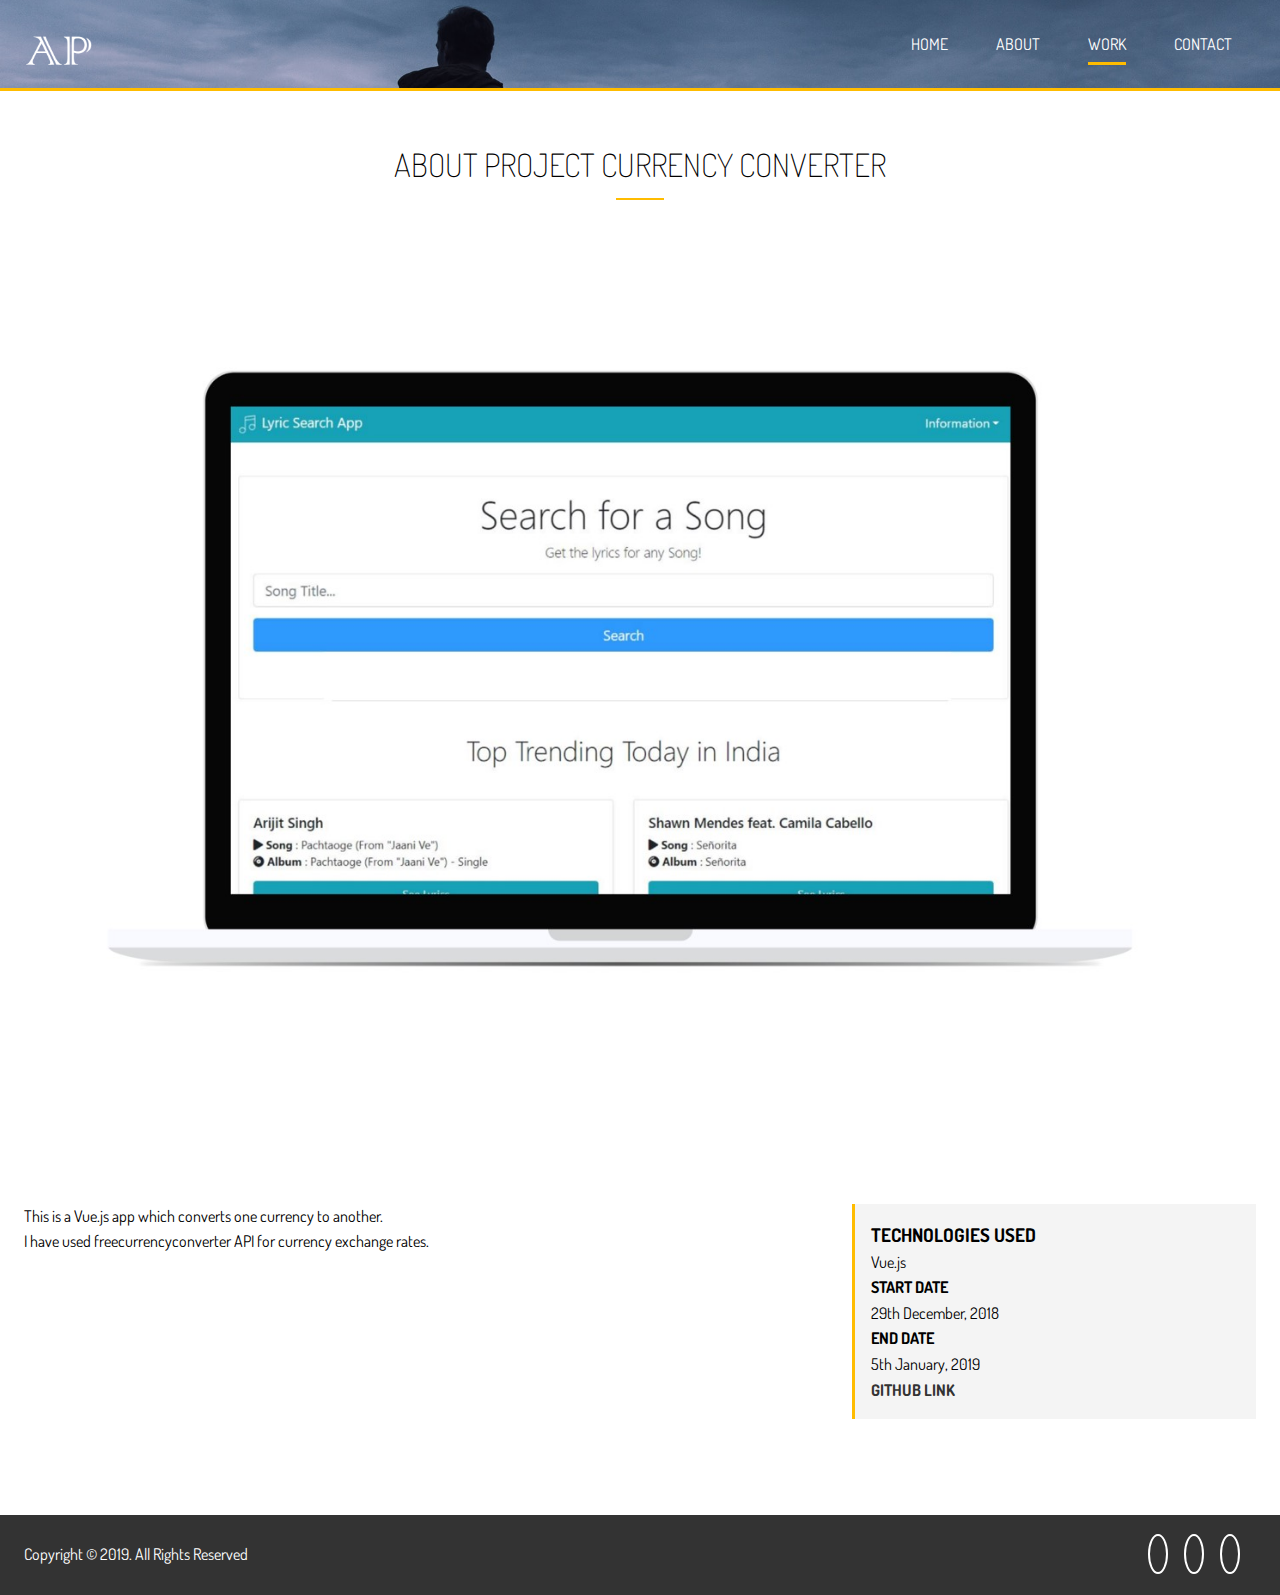
==== work/currency-converter.html @ 226e9f51 "first commit" ====
<!DOCTYPE html>
<html lang="en">
	<head>
		<meta charset="utf-8">
		<meta name="viewport" content="width=device-width, initial-scale=1.0"/>
		<link rel="stylesheet" type="text/css" href="../css/main.css">
	    <link
	      rel="stylesheet"
	      href="https://use.fontawesome.com/releases/v5.7.2/css/all.css"
	      integrity="sha384-fnmOCqbTlWIlj8LyTjo7mOUStjsKC4pOpQbqyi7RrhN7udi9RwhKkMHpvLbHG9Sr"
	      crossorigin="anonymous"
	    />
	    <link
	      href="https://fonts.googleapis.com/css?family=Dosis"
	      rel="stylesheet"
	    />
		<title>Projects | Currency Converter</title>
	</head>
	<body>
		<header id="header-inner">
			<div class="container">
				<nav id="main-nav">
					<img src="../img/logo.png" id="logo">
					<ul>
						<li><a href="../index.html">Home</a></li>
						<li><a href="../index.html#about-a">About</a></li>
						<li><a href="../index.html#work-a" class="current">Work</a></li>
						<li><a href="../index.html#contact-a">Contact</a></li>
					</ul>
				</nav>
			</div>
		</header>

		<!-- Section A:Info -->
		<section id="project-a" class="text-center py-3">
			<div class="container">
				<h2 class="project-title">About project Currency Converter</h2>
				<div class="bottom-line"></div>
				<div class="project-info">
					<img src="../img/work/lyricify.jpg" class="project-image">
				</div>
			</div>
		</section>

		<section id="project-b" class="text-center py-1">
			<div class="container">
				<div class="project-info">
					<div class="p-info">
						<p>This is a Vue.js app which converts one currency to another.
						</p>
						<p>
						I have used freecurrencyconverter API for currency exchange rates.			
						</p>
						<p>
					</div>
					<div class="metrics bg-light">
						</i><h3>Technologies Used</h3>
						<p>Vue.js</p>
						<h4>Start Date</h4>
						<p>29th December, 2018</p>
						<h4>End Date</h4>
						<p>5th January, 2019</p>
						<a href="https://github.com/geekanant/PowerBIinDubai" target="_blank"><h4>Github Link</h4></a>
						<p></p>
					</div>
				</div>
			</div>
		</section>

		<!-- Footer -->
	    <footer id="main-footer">
	      <div class="footer-content container">
	        <p>Copyright &copy; 2019. All Rights Reserved</p>
	        <div class="social">
	          <a href="https://github.com/geekanant" target="_blank"><i class="fab fa-github"></i></a>
			  <a href="https://www.linkedin.com/in/anantpatni1/" target="_blank"><i class="fab fa-linkedin"></i></a>
			  <a href="https://www.quora.com/profile/Anant-Patni-Geek-Anant" target="_blank"><i class="fab fa-quora"></i></a>
	        </div>
	      </div>
	    </footer>
	</body>
</html>
---- css/main.css ----
*{
	margin: 0;
	padding: 0;
  scroll-behavior: smooth;
}

body{
	font-family: 'Dosis', sans-serif;
	line-height: 1.6;
	background: #fff;
}

a{
	text-decoration: none;
	color: #333;
}

ul {
	list-style: none;
}

h2,h3,h4{
	text-transform: uppercase;
}

img{
	width: 100%;
}

#logo {
	width: 70px;
	height: 70px;
	color: #fff;
	text-transform: uppercase;
}

#header-home {
	background:url("../img/showcase.jpg") no-repeat center right/cover;
	height: 100vh;
	color: #fff;
}


.container {
	max-width: 1280px;
	padding:0 1.5rem;
	margin: auto;
	overflow: hidden;

}

#main-nav{
	display: flex;
	justify-content: space-between;
	padding-top: 1rem;

}

#main-nav ul{
	display: flex;
}

#main-nav li{
	padding: 1rem 1.5rem;	
}

#main-nav a{
	color: #fff;	
	text-transform: uppercase;
	border-bottom: 3px transparent solid;
	padding-bottom: 0.5rem;
	transition: border-color 0.5s;
}

#main-nav a:hover{
	border-color: #ccc;	
}

#main-nav a.current{
	border-color: #ffbc00;	
}

.header-content {
	text-align: center;
	padding-top: 20%;
}

.header-content h1{
	font-size: 4rem;
	line-height: 1.2;
}

.social-header{
    align-items: center;   
    padding: 2rem 2rem;
}


.social-header .fab {
    color: white;
    border-radius: 70%;
    margin-right: 1rem;
    text-align: center;
    padding: 0.5rem; 
}

.social-header .fab:hover {
    transition: all 0.5s;
    background: #ffbc00; 
}

.btn-light,.btn-dark {
	display: inline-block;
	padding:0.8rem 2rem;
	transition: all 0.5s;
	border: none;
	cursor: pointer;
	color: #333;
	background-color: #f4f4f4;
}

.btn-light:hover{
	background-color: #ffbc00;
}

.btn-dark {
  color: #f4f4f4;
  background-color: #333; 
}

.lead{
	font-size: 1.3rem;
	margin-bottom: 2rem;
}

.text-center {
	text-align: center;
}

.py-1{
	padding: 1rem 0;
}

.py-2{
	padding: 2rem 0;
}

.py-3{
	padding: 3rem 0;
}

.py-4{
	padding: 4rem 0;
}

.my-1{
	margin: 1rem 0;
}

.my-2{
	margin: 2rem 0;
}

.my-3{
	margin: 3rem 0;
}

.my-4{
	margin: 4rem 0;
}

#home-a .specials {
	margin-top: 3rem;
	display: grid;
	grid-gap: 1rem;
	grid-template-columns: repeat(4,1fr);
}
 
#home-a .specials .fas {
    color: #ffbc00;
    padding-bottom: 0.4rem; 
}


#home-b .stats{
	display: grid;
	grid-template-columns: repeat(4,1fr);
}

#home-b li{
	line-height: 2;
}

#home-b li{
	line-height: 2;
}

#home-b .stats-title{
	font-size: 1.5rem;
}


#home-b .stats-number{
	font-size: 2rem;
	font-weight: bold;
}

#home-b div{
	padding: 3rem 0;
}


#home-b .stats div:nth-child(odd){
	background:#f4f4f4;
}

#home-b .stats div:nth-child(even){
	background:#ccc;
}

.bottom-line{
	height: 2px;
	width: 3rem;
	background-color: #ffbc00;
	display: block;
	margin: 0 auto 1rem auto;

}

.section-title{
	font-size:2rem;
	display: block;
	padding-bottom: 0.5rem;
	text-align: center;
	font-weight: 100;
	text-transform: uppercase;
}

#home-c .process {
	text-align: center;
	display: grid;
	grid-gap: 1rem;
	grid-template-columns: repeat(4,1fr);
}

#home-c .process-step {
	position: absolute;
    top: 0;
    right: 0;
    font-size: 28px;
    background: #ffbc00;
    color: #fff;
    border-radius: 50%;
    height: 15px;
    width: 15px;
    line-height: 15px;
    padding: 1rem;
}

#home-c .process-icon {
    border-radius: 50%;
    background: #333;
    color: #fff;
    padding: 2rem;
    width: 70px;
    height: 70px;
    line-height: 70px;
    text-align: center;
    position: relative;
    transition: all 1s; 
}

#home-c .process-icon:hover {
    background: #ffbc00;
    width: 90px;
    height: 90px;
    line-height: 90px; 
}

#home-c .process-icon:hover .process-step {
    background: #333;
    color: #fff; 
}

#main-footer {
	background-color: ;
	color: #fff;
	height: 5rem;
}

#main-footer {
  background: #333;
  color: #fff;
  height: 5rem; 
}

#main-footer .footer-content {
    display: flex;
    justify-content: space-between;
    height: 5rem;
    align-items: center; 
}

#main-footer .footer-content .social .fab {
    color: white;
    margin-right: 1rem;
    border: 2px #fff solid;
    border-radius: 50%;
    height: 20px;
    width: 20px;
    line-height: 20px;
    text-align: center;
    padding: 0.5rem; 
}

#main-footer .footer-content .social .fab:hover {
    background: #ffbc00; 
}

/*ABOUT PAGE CSS */

#header-inner{
	background:url("../img/showcase.jpg") no-repeat 20% 30% /cover;
	height: 5.5rem;
	border-bottom: 3px solid #ffbc00;
}

.bg-main {
  background: #ffbc00;
  color: #fff; 
}

.bg-dark {
  background: #333;
  color: #fff; 
}

.bg-light {
  background: #f4f4f4;
  color: #000; 
}

.bg-medium {
  background: #ccc;
  color: #000; 
}

#about-a .about-info{
	display: grid;
	grid-template-areas: 
	'bioimage bio bio'
	'aw1 aw2 aw3';
	grid-gap: 1.2rem;
}

#about-a .bio-image{
	grid-area: bioimage;
}

#about-a .bio{
	grid-area: bio;
	border-left: 3px solid #ffbc00;
	padding: 1.4rem;
  text-align: left;
}

#about-b .progress {
  overflow: hidden;
  height: 20px;
  background: #ccc;
  border-radius: 5px;
  margin-bottom: 0.6rem; 
  margin-top: 1rem;
}

#about-b .progress div {
  height: 100%;
  color: #fff;
  text-align: center;
  background: #ffbc00; 
}


/*Work CSS*/

/*Earn in JIIT*/

.project-image{
  display: grid;
  grid-template-columns:1fr; 
}

.project-title{
  font-size:2rem;
  display: block;
  padding-bottom: 0.5rem;
  text-align: center;
  font-weight: 100;
  text-transform: uppercase;
}

#project-b .project-info{
  text-align: left;
  display: grid;
  padding-bottom: 5rem;
  grid-template-columns: 2fr 1fr;
  grid-template-areas: 
  'p-info metrics';
  grid-gap: 1.2rem;
}

#project-b .p-info{

  grid-area: p-info;
}

#project-b .metrics{
  border-left: 3px solid #ffbc00;
  padding: 1.4rem;
  text-align: left;
  padding: 1rem 1rem;
  grid-area: metrics;
}








.items{
	display: grid;
	grid-template-columns: repeat(3,1fr);
	box-shadow: 0 5px 10px 0 rgba(0,0,0,0.3);
}


.item {
  position: relative;
  background: #ffbc00;
  overflow: hidden; 
}

.item::after {
    content: '';
    position: absolute;
    display: block;
    background: inherit;
    opacity: 0.9;
    top: 0;
    left: 0;
    width: 100%;
    height: 100%;
    transform: scale(2) translateX(-75%) translateY(-75%) rotate(-28deg);
    transition: transform 3s cubic-bezier(0.2, 1, 0.3, 1); 
}

.item:hover:after {
    transform: scale(2) translateX(0) translateY(0) rotate(-28deg); 
}

.item:hover .item-image {
    transform: scale(1.2); 
}

.item:hover .item-text {
    opacity: 1;
    transform: translateY(0); 
}

.item-image {
    height: auto;
    transform: translateZ(0);
    display: block;
    transition: transform 750ms cubic-bezier(0.2, 1, 0.3, 1); 
}

.item-image:before {
    content: '';
    display: block;
    padding-top: 75%;
    overflow: hidden; 
}

.item-image img {
    position: absolute;
    top: 0;
    left: 0;
    width: 100%;
    height: auto;
    line-height: 0; 
}

.item-text {
    position: absolute;
    top: 0;
    left: 0;
    bottom: 0;
    right: 0;
    opacity: 0;
    text-align: center;
    z-index: 1;
    color: #fff;
    transform: translateY(-20%);
    transition: opacity 500ms cubic-bezier(0.2, 1, 0.3, 1), transform 500ms cubic-bezier(0.2, 1, 0.3, 1);
    transition-delay: 300ms; 
}

.item-text-wrap {
    position: absolute;
    width: 100%;
    top: 50%;
    transform: translateY(-50%); 
}

.item-text-title {
    font-size: 2rem;
    padding: 0 1rem;
    margin: 5px 0 0 0; 
}

.item-text-category {
    text-transform: uppercase;
    font-size: 1.2rem;
    opacity: 0.7;
    margin: 0; 
}

#contact-a .text-fields {
  display: grid;
  grid-template-areas: 'name email' 'subject phone' 'message message';
  grid-gap: 1.2rem;
  margin-bottom: 1.2rem; 
}

#contact-a .text-fields .name-input {
    grid-area: name; 
}

#contact-a .text-fields .subject-input {
    grid-area: subject; 
}

#contact-a .text-fields .email-input {
    grid-area: email; 
}

#contact-a .text-fields .phone-input {
    grid-area: phone; 
}

#contact-a .text-fields .message-input {
    grid-area: message;
    height: 100px; 
}

#contact-a .text-fields .text-input {
    padding: 0.5rem 1rem; 
}

#contact-a button[type='submit'] {
  width: 50%; 
}

#contact-b .contact-info {
  display: grid;
  grid-template-columns: repeat(3, 1fr);
  text-align: center; }

#contact-c h1 {
  text-align: center;
  font-size: 4rem; }


/*Media Queries for tabs*/

@media(max-width: 800px ){
  #header-home{
    height: 30rem;
  }
  #header-home .header-content{
    padding-top: 5rem;
  }
}

/*smartphones*/

@media(max-width: 500px ){
  /*HOME PAGE*/
  #main-nav{
    flex-direction: column;
    align-items: center;
  }

  #main-nav li{
    padding: 1rem;
  }

  #header-home {
    height: 100vh;
    border-bottom: 3px solid #ffbc00;
    background-position: 20% 30%; 
  }

  .header-content h1 {
    font-size: 2rem;
  }

  #header-home .btn-light{
      padding:0.5rem 1rem;

  }

  .social-header{
    align-items: center;   
    padding: 1rem 2rem;
  }


  .social-header .fab {
      height: 5px;
      width: 5px;
      border-radius: 70%;
      margin-right: 1rem;
      text-align: center;
      padding: 0.5rem; 
  }

  .social-header .fab:hover {
      transition: all 0.5s;
      background: #ffbc00; 
  }

  #header-inner{
    height: 10rem;
    border-bottom: 3px solid #ffbc00;
    background-position: 20% 30%; 
  }

  #home-a .specials,
  #home-b .stats,
  #home-c .process,
  #contact-b .contact-info,  
  .items {
    grid-template-columns: 1fr; 
  }

  #home-a .specials div {
    border-bottom: 1px #f4f4f4 solid;
    padding-bottom: 1rem; 
  }

  #home-a .specials div:last-child {
      border: none;
      padding-bottom: 0; 
  }

  #home-b .stats div {
    padding: 2rem 0 1rem 0; 
  }

  #main-footer {
    height: 7rem; 
  }

  #main-footer .footer-content {
      flex-direction: column;
      padding: 1rem;
      height: 5rem; 
  } 

  #about-a .about-info{
    grid-template-areas: 
    'bioimage'
    'bio'
    'aw1'
    'aw2'
    'aw3';
  }

  #project-b .project-info {
  grid-template-columns: 1fr;

    grid-template-areas: 
      'p-info'
      'metrics';
  }
  /*CONTACT PAGE*/
  #contact-a .text-fields {
    grid-template-areas: 'name' 'subject' 'email' 'phone' 'message'; 
  }

  #contact-b div {
    margin-bottom: 1rem;
    padding-bottom: 1rem;
    border-bottom: 1px #555 solid; 
  }

  #contact-b div:last-child {
      border: none;
      margin-bottom: 0;
      padding-bottom: 0; 
  }
  
  #contact-c h1 {
    font-size: 2rem; }

}

@media (max-height: 580px){
  #header-home .header-content{
    padding-top: 10rem;
  }
  
}

@media (max-height: 330px){
  #header-home .header-content h1{
    font-size: 2rem;
  }
  
}
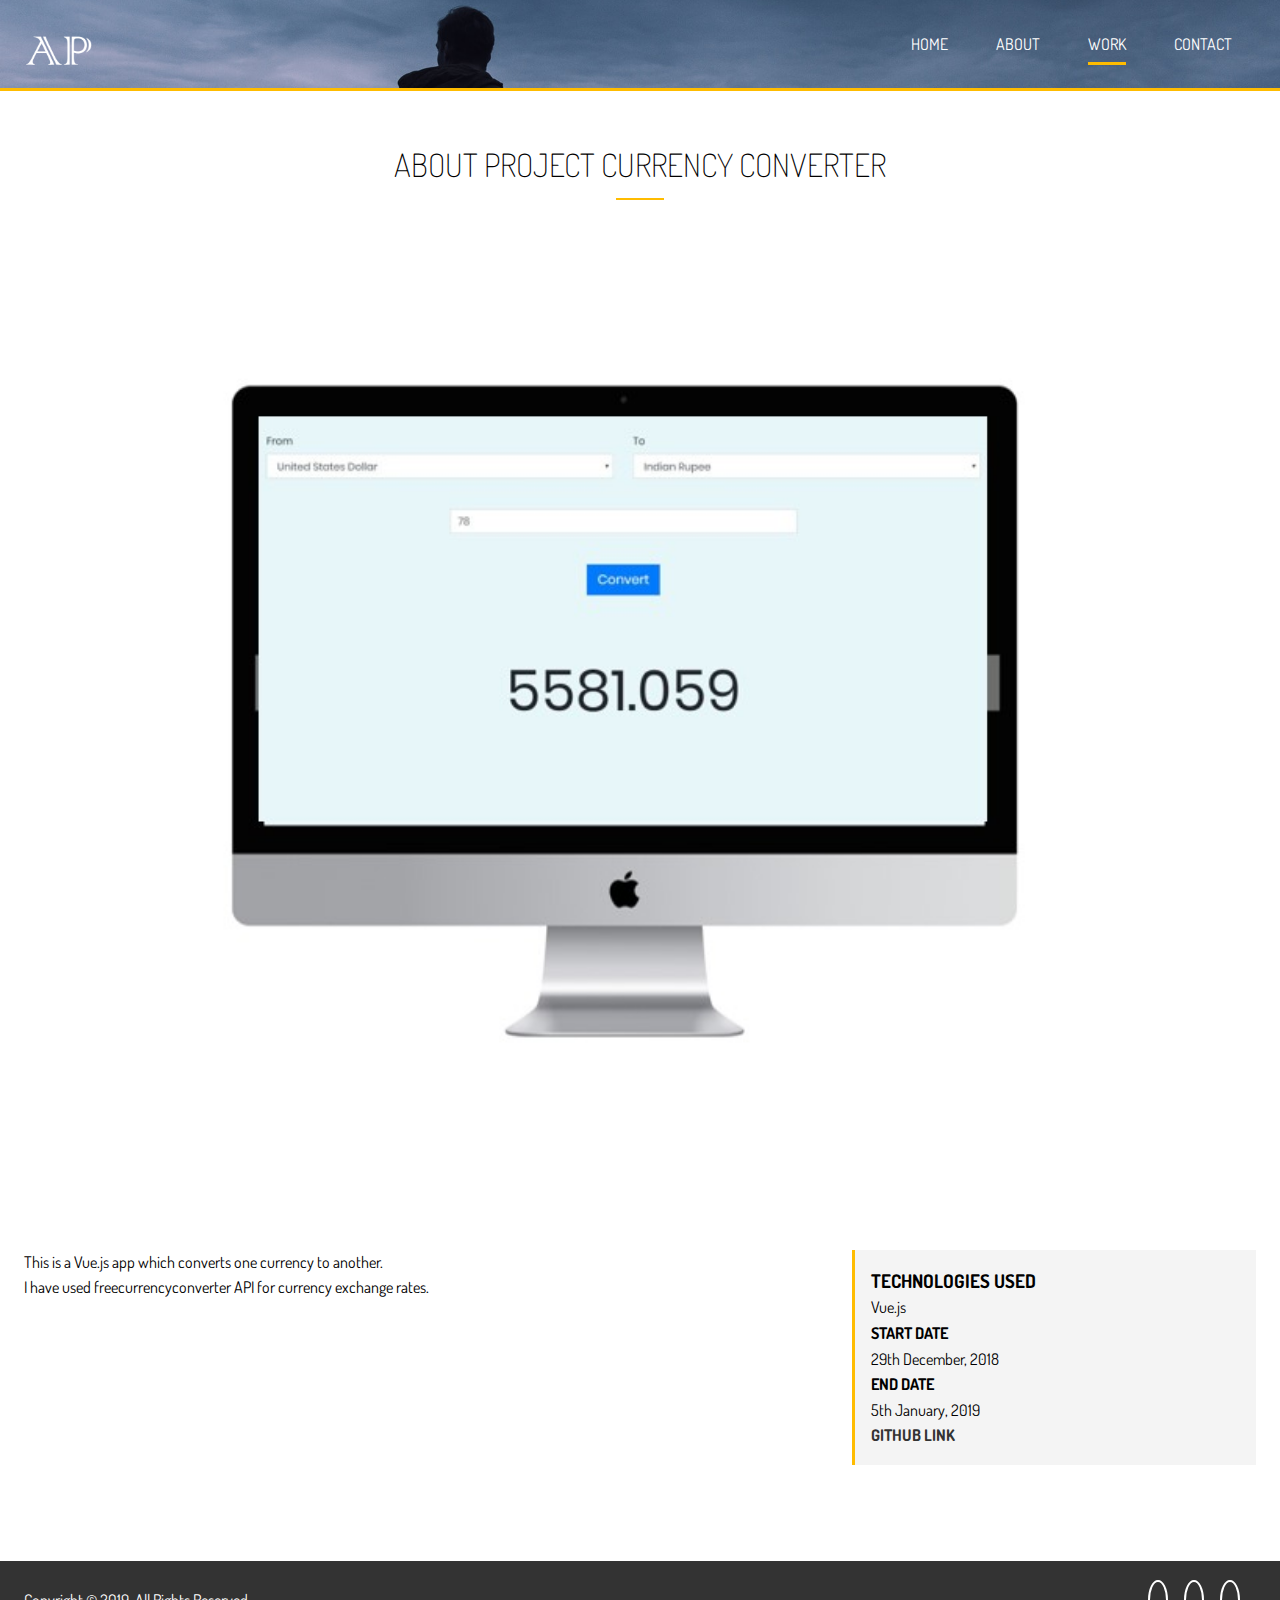
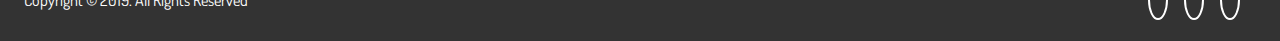
==== commit f670752f: "added link on logo" ====
--- a/work/currency-converter.html
+++ b/work/currency-converter.html
@@ -20,7 +20,7 @@
 		<header id="header-inner">
 			<div class="container">
 				<nav id="main-nav">
-					<img src="../img/logo.png" id="logo">
+					<a href="index.html"><img src="../img/logo.png" id="logo"></a>
 					<ul>
 						<li><a href="../index.html">Home</a></li>
 						<li><a href="../index.html#about-a">About</a></li>
@@ -37,7 +37,7 @@
 				<h2 class="project-title">About project Currency Converter</h2>
 				<div class="bottom-line"></div>
 				<div class="project-info">
-					<img src="../img/work/lyricify.jpg" class="project-image">
+					<img src="../img/work/currency.jpg" class="project-image">
 				</div>
 			</div>
 		</section>
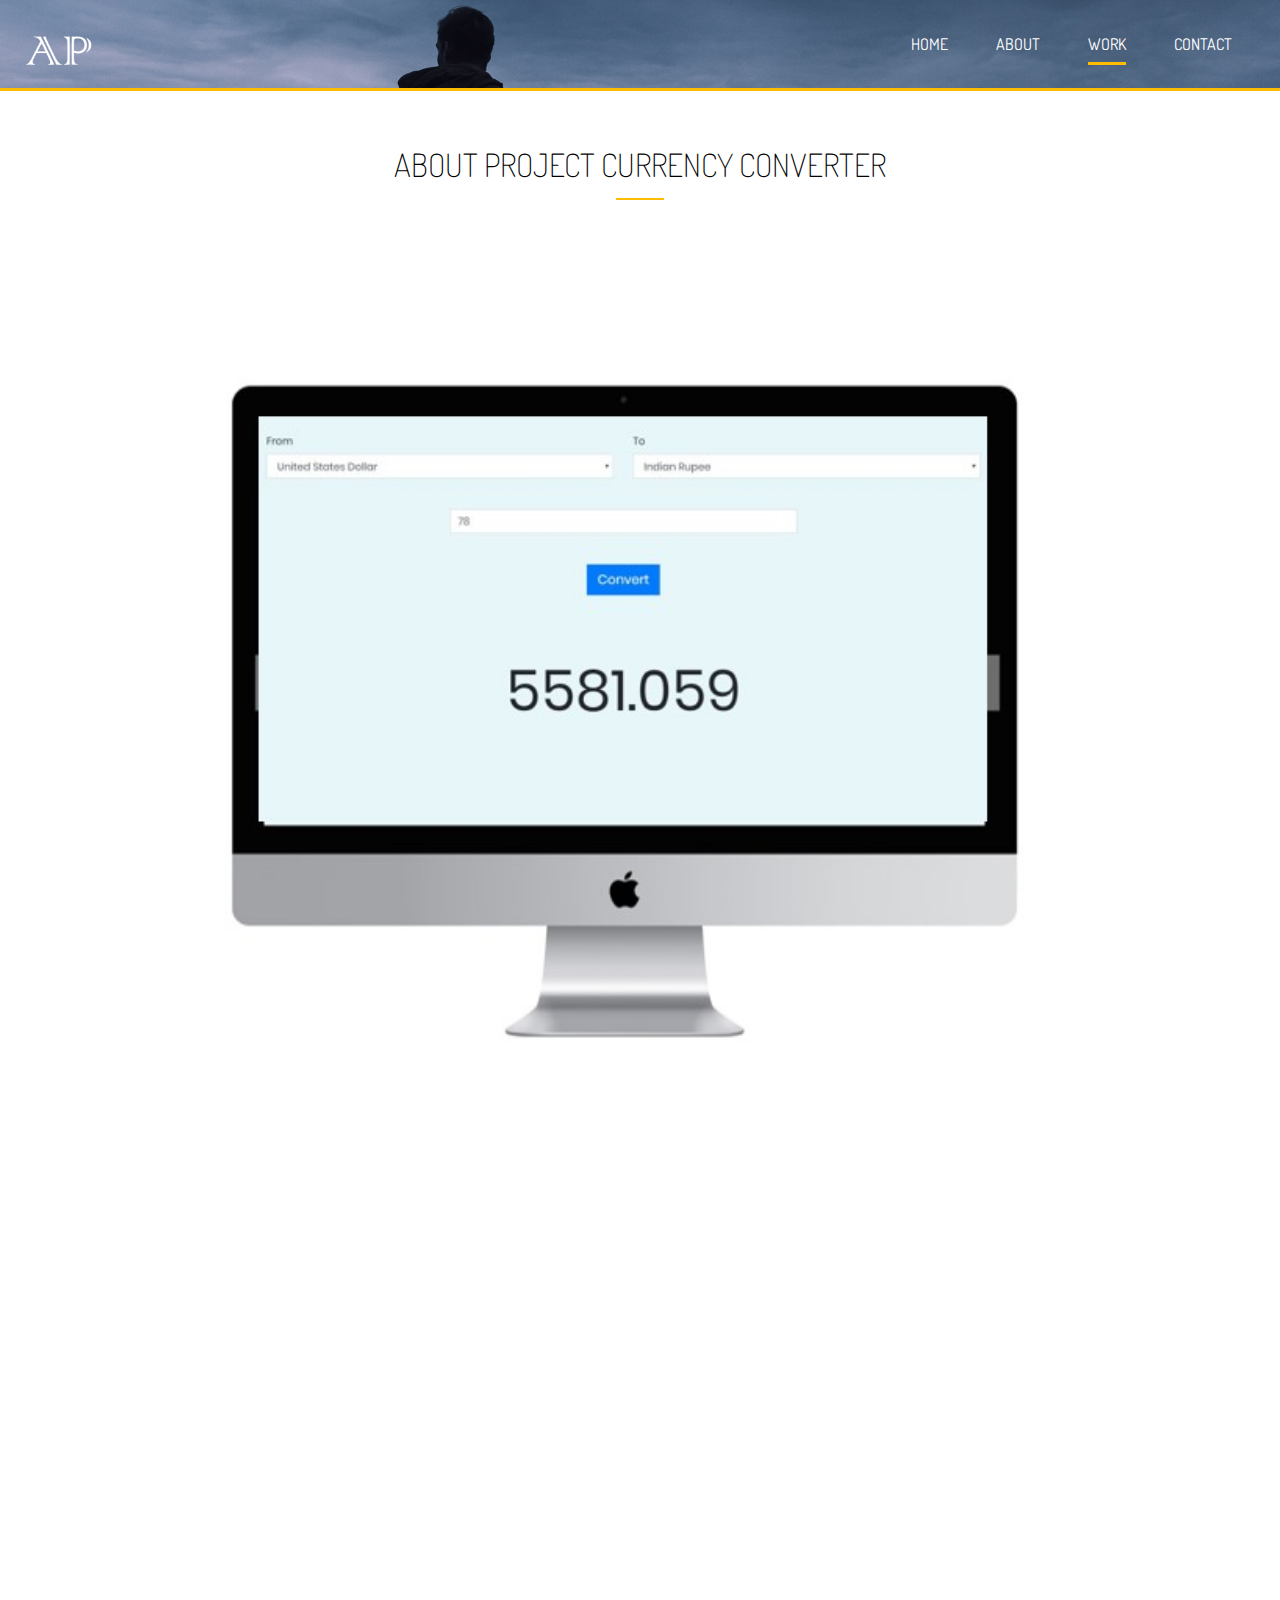
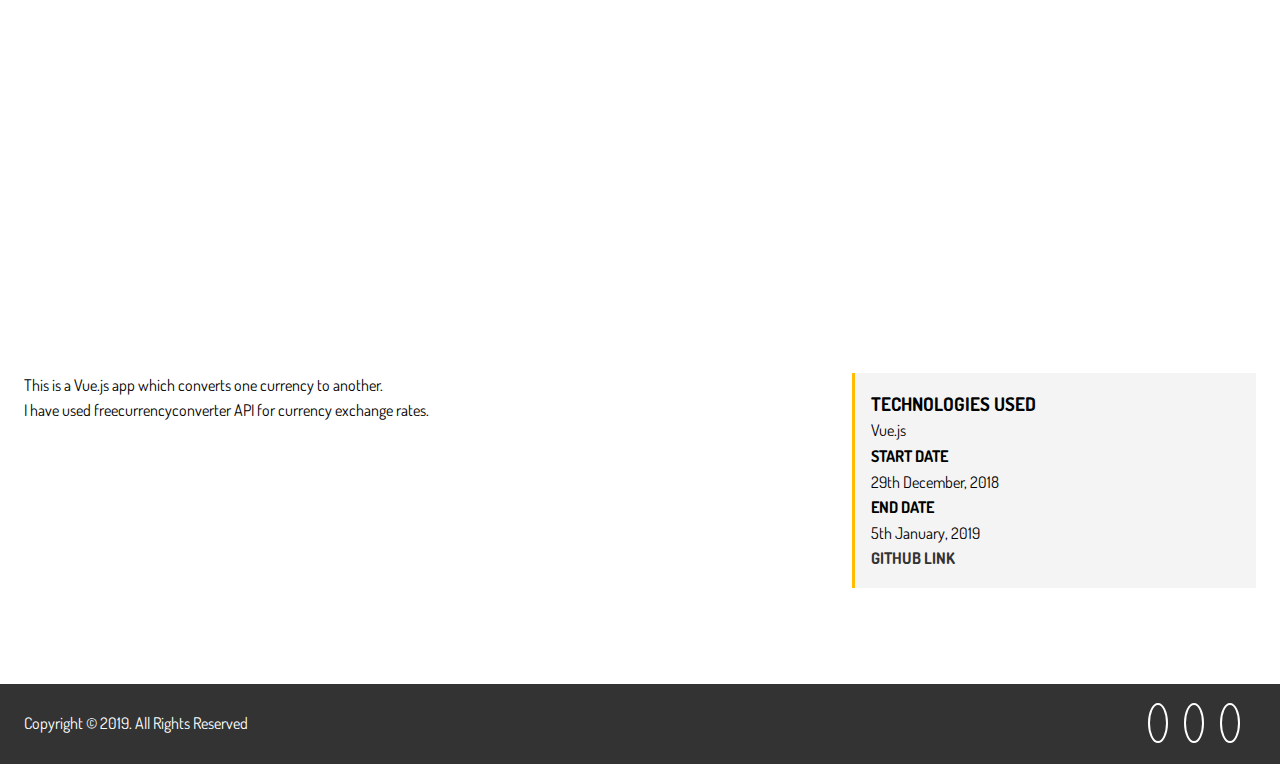
==== commit 40aedd6a: "Added Video Walkthrough" ====
--- a/work/currency-converter.html
+++ b/work/currency-converter.html
@@ -20,7 +20,7 @@
 		<header id="header-inner">
 			<div class="container">
 				<nav id="main-nav">
-					<a href="index.html"><img src="../img/logo.png" id="logo"></a>
+					<a href="../index.html"><img src="../img/logo.png" id="logo"></a>
 					<ul>
 						<li><a href="../index.html">Home</a></li>
 						<li><a href="../index.html#about-a">About</a></li>
@@ -39,6 +39,7 @@
 				<div class="project-info">
 					<img src="../img/work/currency.jpg" class="project-image">
 				</div>
+				<div class="video-container"><iframe width="853" height="480" src="https://www.youtube.com/embed/RYFCdps5D8w" frameborder="0" allow="accelerometer; autoplay; encrypted-media; gyroscope; picture-in-picture" allowfullscreen></iframe></div>
 			</div>
 		</section>
 
--- a/css/main.css
+++ b/css/main.css
@@ -27,6 +27,10 @@
 
 img{
 	width: 100%;
+}
+
+.links{
+  color: white;
 }
 
 #logo {
@@ -84,7 +88,7 @@
 
 .header-content {
 	text-align: center;
-	padding-top: 20%;
+	padding-top: 15%;
 }
 
 .header-content h1{
@@ -97,6 +101,9 @@
     padding: 2rem 2rem;
 }
 
+.resume-button{
+  margin-left: 0.3rem;
+}
 
 .social-header .fab {
     color: white;
@@ -602,7 +609,8 @@
   #header-home {
     height: 100vh;
     border-bottom: 3px solid #ffbc00;
-    background-position: 20% 30%; 
+    background-position: 18% -5%;
+    /*background-position: 20% 30%; */
   }
 
   .header-content h1 {
@@ -722,4 +730,25 @@
     font-size: 2rem;
   }
   
-}+}
+
+
+.video-container {
+position: relative;
+padding-bottom: 56.25%;
+padding-top: 30px; height: 0; overflow: hidden;
+}
+ 
+.video-container iframe,
+.video-container object,
+.video-container embed {
+position: absolute;
+top: 0;
+left: 10%;
+width: 80%;
+height: 80%;
+<<<<<<< HEAD
+}
+=======
+}
+>>>>>>> 40f54255d4e140cd660bacf99a14ad941baf177e
